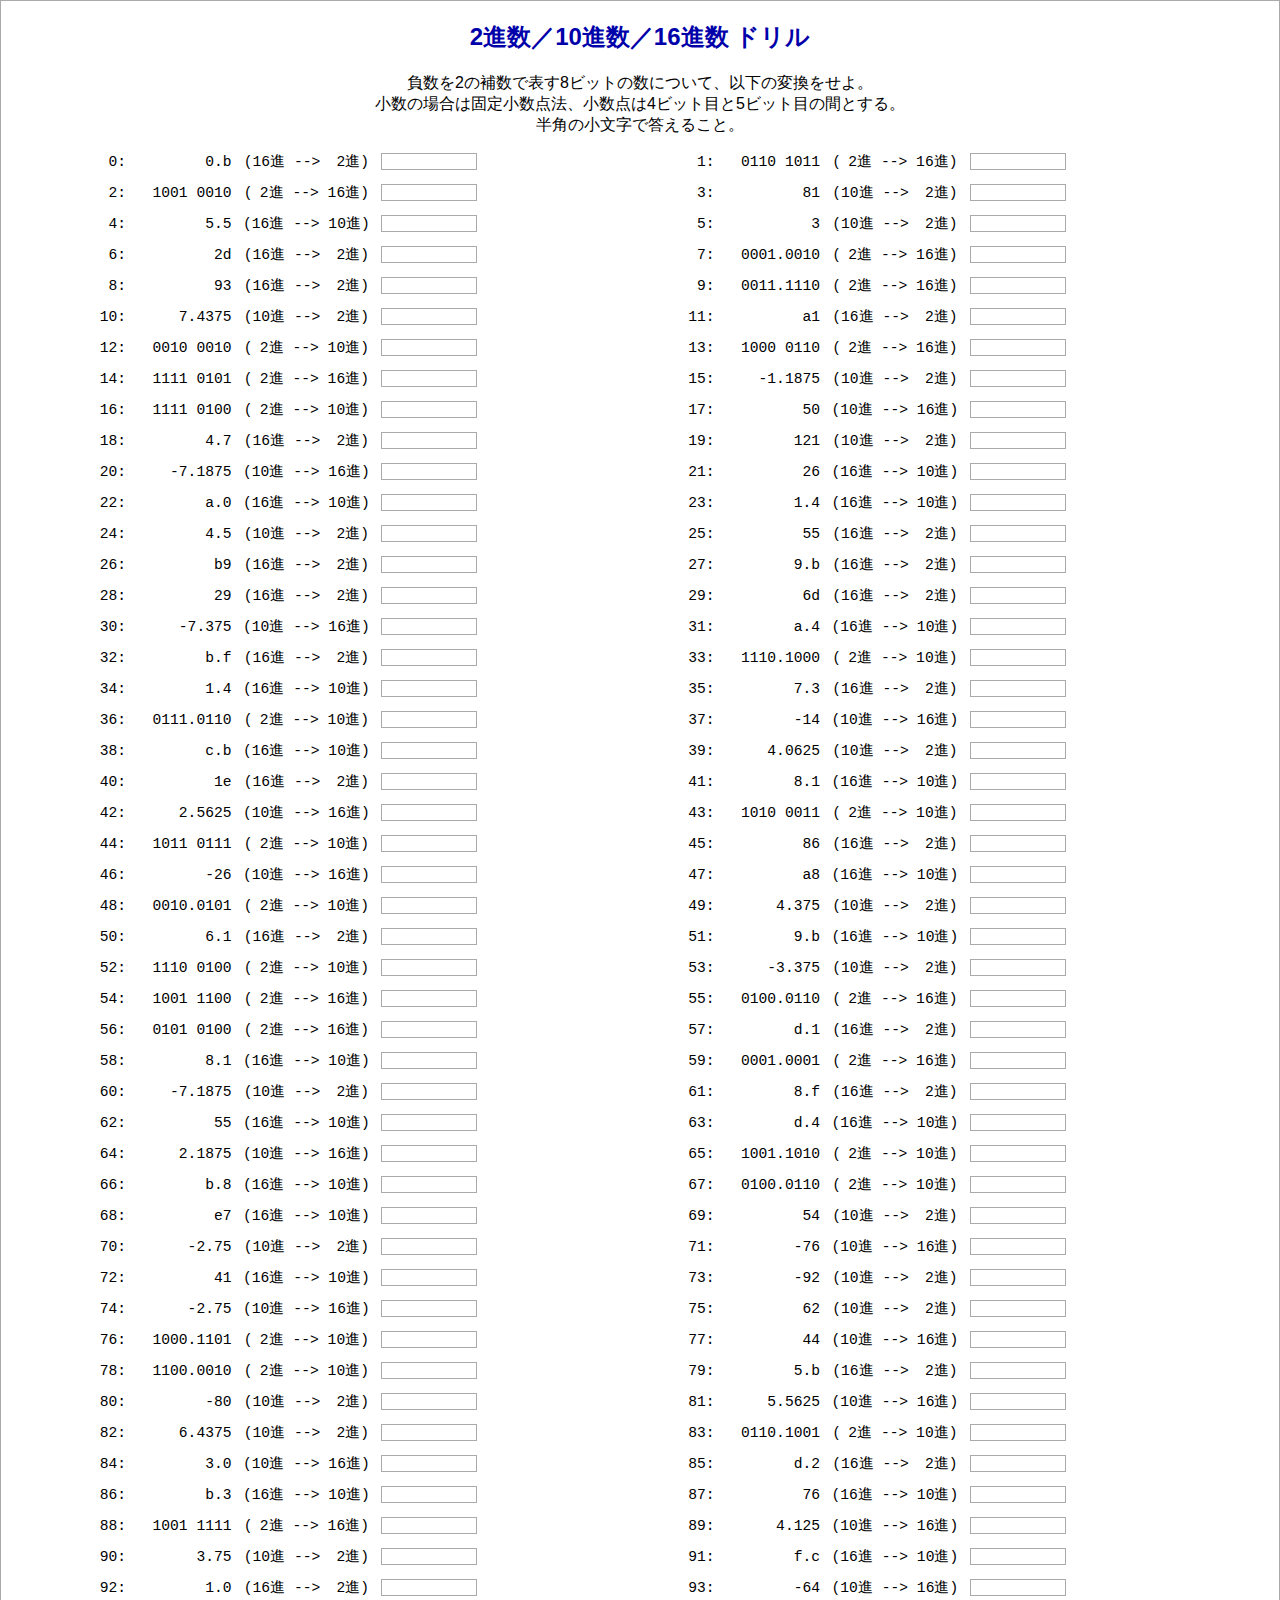
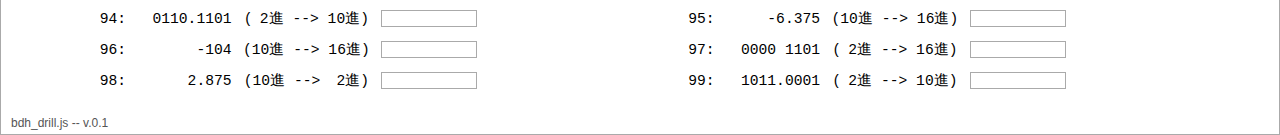
==== docs/index.html @ 520d00c2 "initial commit" ====
<!DOCTYPE html>
<html>
<head>
  <meta http-equiv="X-UA-Compatible" content="IE=edge">
  <title>2進数／10進数／16進数 ドリル</title>
  <meta charset="utf-8">
  <meta name="description" content="2, 10, 16">
  <meta name="author" content="Masamitsu Bando">
  <meta name="apple-mobile-web-app-capable" content="yes">
  <meta name="apple-mobile-web-app-status-bar-style" content="black-translucent">
  <meta name="format-detection" content="telephone=no">
  <!-- <meta name="viewport" content="width=device-width, initial-scale=1, user-scalable=yes"> -->
  <meta name="viewport" content="width=400px, initial-scale=1, user-scalable=yes">
  <link rel="stylesheet" href="style.css">
  <script src="jquery/jquery-1.11.1.min.js"></script>
  <script src="bdh_drill.js"></script>
  <link rel="shortcut icon" href="icon.png">
  <link rel="apple-touch-icon" href="icon.png">
  <link rel="icon" href="icon.png">
</head>
<body>

  <div id="BDH_drill">
    <div id="header">2進数／10進数／16進数 ドリル <span id="printnum"></span></div>
    <div id="headtext">
      負数を2の補数で表す8ビットの数について、以下の変換をせよ。<br>
      小数の場合は固定小数点法、小数点は4ビット目と5ビット目の間とする。<br>
      半角の小文字で答えること。
    </div>
    <div id="question_container"></div>
    <div id="footer"></div>
  </div>

</body>
</html>
---- docs/style.css ----
html, body, div, table, tr, td, span, h1, h2, input {
  margin: 0; padding: 0;
}

html {
  font-size: 12pt;
  overflow-y: scroll;
  background: #fff;
  width: 100%;
  font-family: "Lucida Sans Unicode","メイリオ",Meiryo,"ＭＳ Ｐゴシック",Helvetica,Arial,Verdana,sans-serif;
  -webkit-text-size-adjust: 100%;
  -webkit-tap-highlight-color: rgba(0,0,0,0);
  -webkit-font-smoothing: antialiased;
}


#BDH_drill {
  box-sizing: border-box;
  background: #fff;
  width: 100%;
  padding: 10px 10px 4px 10px;
  margin: 0;
  border: 1px solid #aaa;
}

#header {
  margin: 10px 0 0 0;
  font-size: 18pt;
  text-align: center;
  padding: 0 0 20px 0;
  color: #00a;
  font-weight: bold;
}

#footer {
  margin: 10px 0 0 0;
  font-size: 9pt;
  color: #555;
}

#headtext {
  text-align: center;
}

#question_container {
  box-sizing: border-box;
  width: 100%;
  text-align: center;
  padding: 10px 0;
}

.question {
  display: inline-block;
  font-size: 11pt;
  font-family: monospace;
  box-sizing: border-box;
  width: 61ch;
  padding: 6px 0;
  margin: 0 26px;
}

.qid, .qvar, .qfromto, .qinput, .qans {
  display: inline-block;
  box-sizing: border-box;
}

.qid {
  text-align: right;
  width: 4ch;
}

.qvar {
  text-align: right;
  width: 12ch;
}
.qfromto {
  text-align: center;
  width: 17ch;
}
.qinput {
  text-align: right;
  width: 13ch;
  border: 1px solid #aaa;
  cursor: auto;
}

.qans {
  visibility: hidden;
  width: 14ch;
  text-align: right;
}

.monospace {
  font-family: monospace;
}



#info_container {
  text-align: center;
}
.seikai { color: #f00; font-weight: bold; }
.huseikai { color: #00f; font-weight: bold; }

#submit_button {
  margin: 0 0 0 10px;
  display: inline-block;
  box-sizing: border-box;
  width: 100px; height: 30px; line-height: 30px;
  border: 1px solid #aaa;
  background: #aaf;
  vertical-align: center;
}

#next_button {
  display: inline-block;
  box-sizing: border-box;
  width: 100px; height: 40px; line-height: 40px;
  border: 1px solid #aaa;
  background: #ddd;
  visibility: hidden;
}


.button {
  cursor: pointer;
  text-align: center;
  user-select: none;
  -moz-user-select: none; -o-user-select: none;
  -webkit-user-select: none; -ms-user-select: none;
}

.noselect {
  cursor: default;
  user-select: none;
  -moz-user-select: none; -o-user-select: none;
  -webkit-user-select: none; -ms-user-select: none;
}

.newpage {
  page-break-before: always;
}

@media print {
  #header { margin-top: 0; }
  #footer { display: none; }
  .qans { display: none; }
  .question { margin: 0 4px; width: 53ch; }
}
@page {
  margin: 0.5in 0;
}

@media (max-width: 767px) {
  .question {
    font-size: 9pt;
  }
}
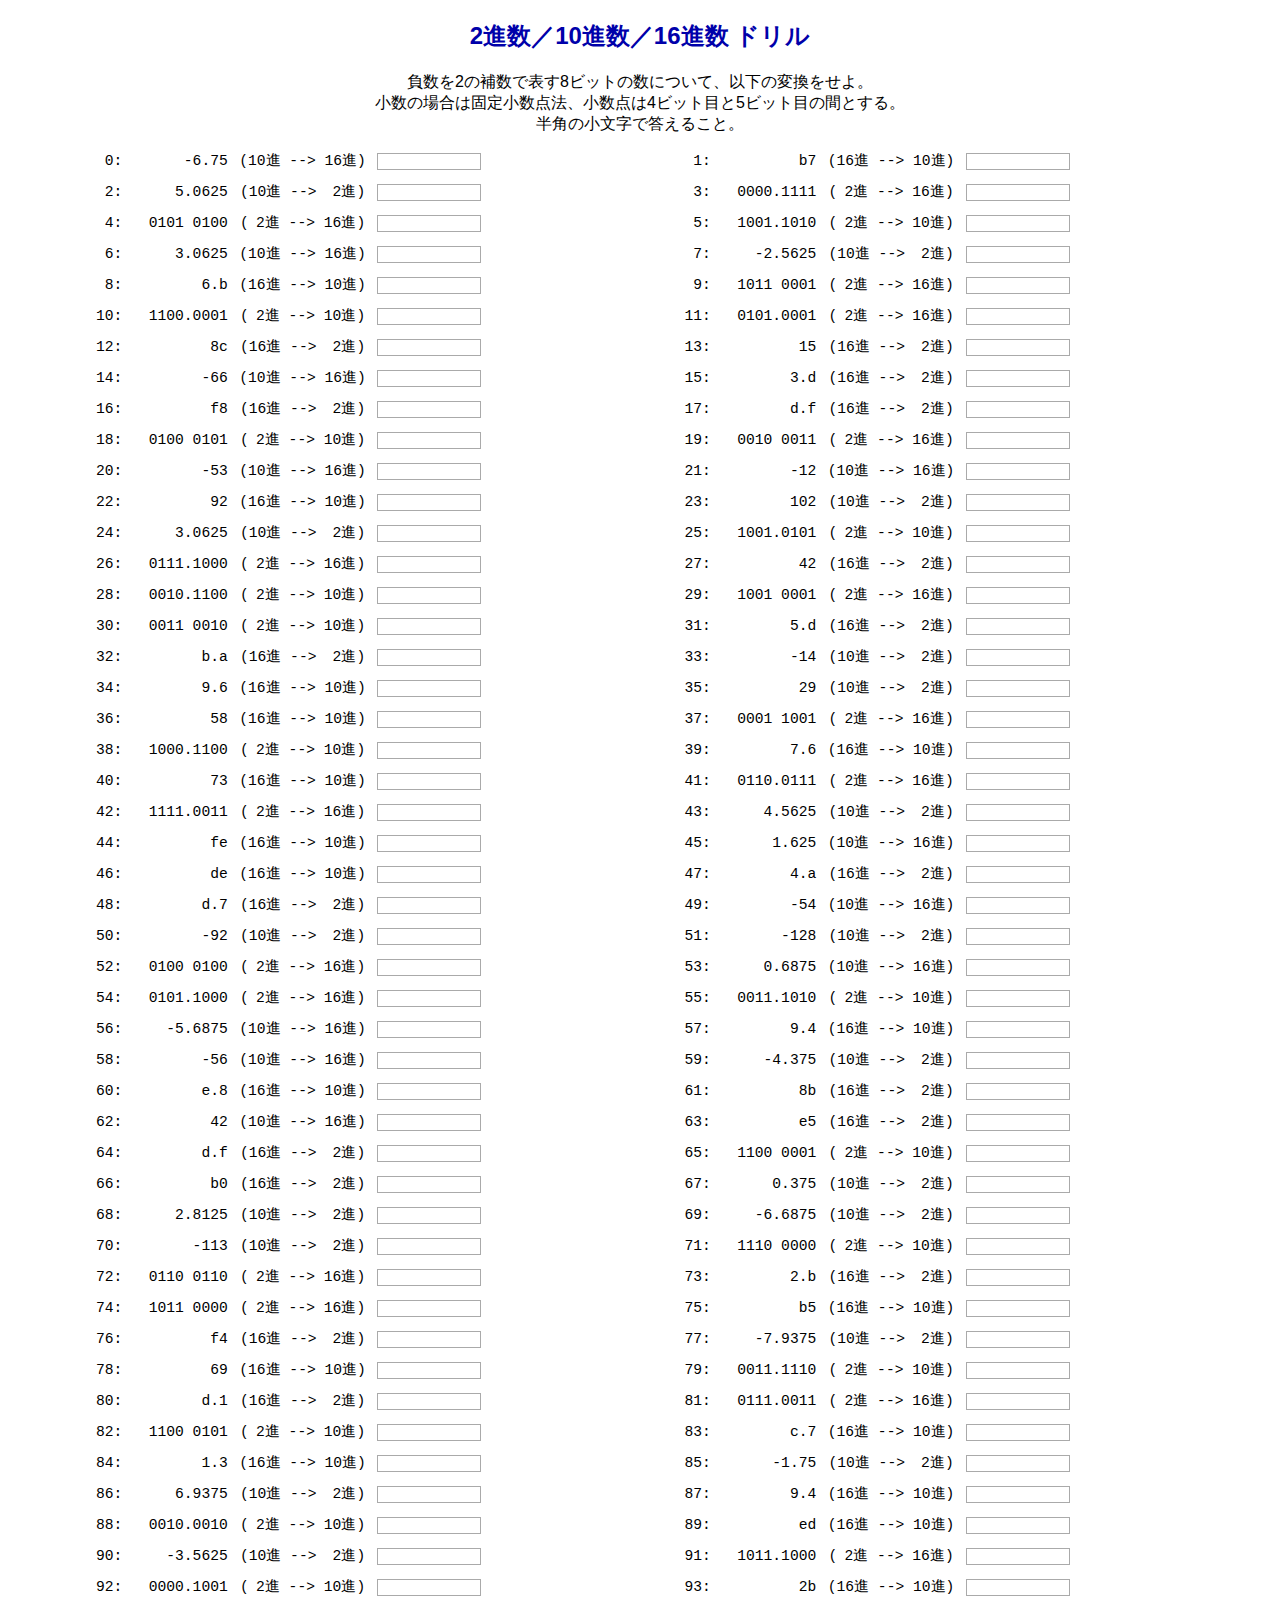
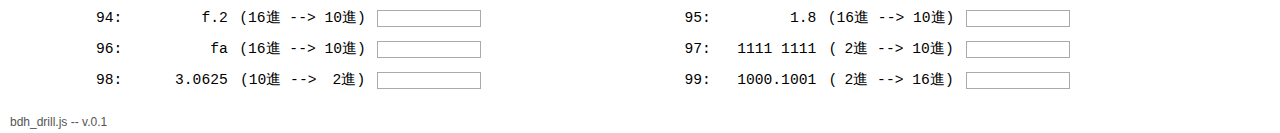
==== commit 0e11d0ca: "initial commit" ====
--- a/docs/index.html
+++ b/docs/index.html
@@ -10,7 +10,7 @@
   <meta name="apple-mobile-web-app-status-bar-style" content="black-translucent">
   <meta name="format-detection" content="telephone=no">
   <!-- <meta name="viewport" content="width=device-width, initial-scale=1, user-scalable=yes"> -->
-  <meta name="viewport" content="width=400px, initial-scale=1, user-scalable=yes">
+  <meta name="viewport" content="width=400px, initial-scale=1, user-scalable=no">
   <link rel="stylesheet" href="style.css">
   <script src="jquery/jquery-1.11.1.min.js"></script>
   <script src="bdh_drill.js"></script>
--- a/docs/style.css
+++ b/docs/style.css
@@ -21,7 +21,7 @@
   width: 100%;
   padding: 10px 10px 4px 10px;
   margin: 0;
-  border: 1px solid #aaa;
+  overflow: hidden;
 }
 
 #header {
@@ -63,6 +63,7 @@
 .qid, .qvar, .qfromto, .qinput, .qans {
   display: inline-block;
   box-sizing: border-box;
+  font-family: monospace;
 }
 
 .qid {
@@ -80,6 +81,7 @@
 }
 .qinput {
   text-align: right;
+  font-family: monospace;
   width: 13ch;
   border: 1px solid #aaa;
   cursor: auto;
@@ -153,7 +155,19 @@
 }
 
 @media (max-width: 767px) {
+  html {
+    font-size: 11pt;
+  }
+  #header {
+   font-size: 14pt;
+  }
+ .qans { display: none; }
   .question {
-    font-size: 9pt;
+    display: block;
+   text-align: left;
+   margin: 0 2px;
+    /* width: 52ch; */
+    width: 100%;
+    font-size: 10pt;
   }
 }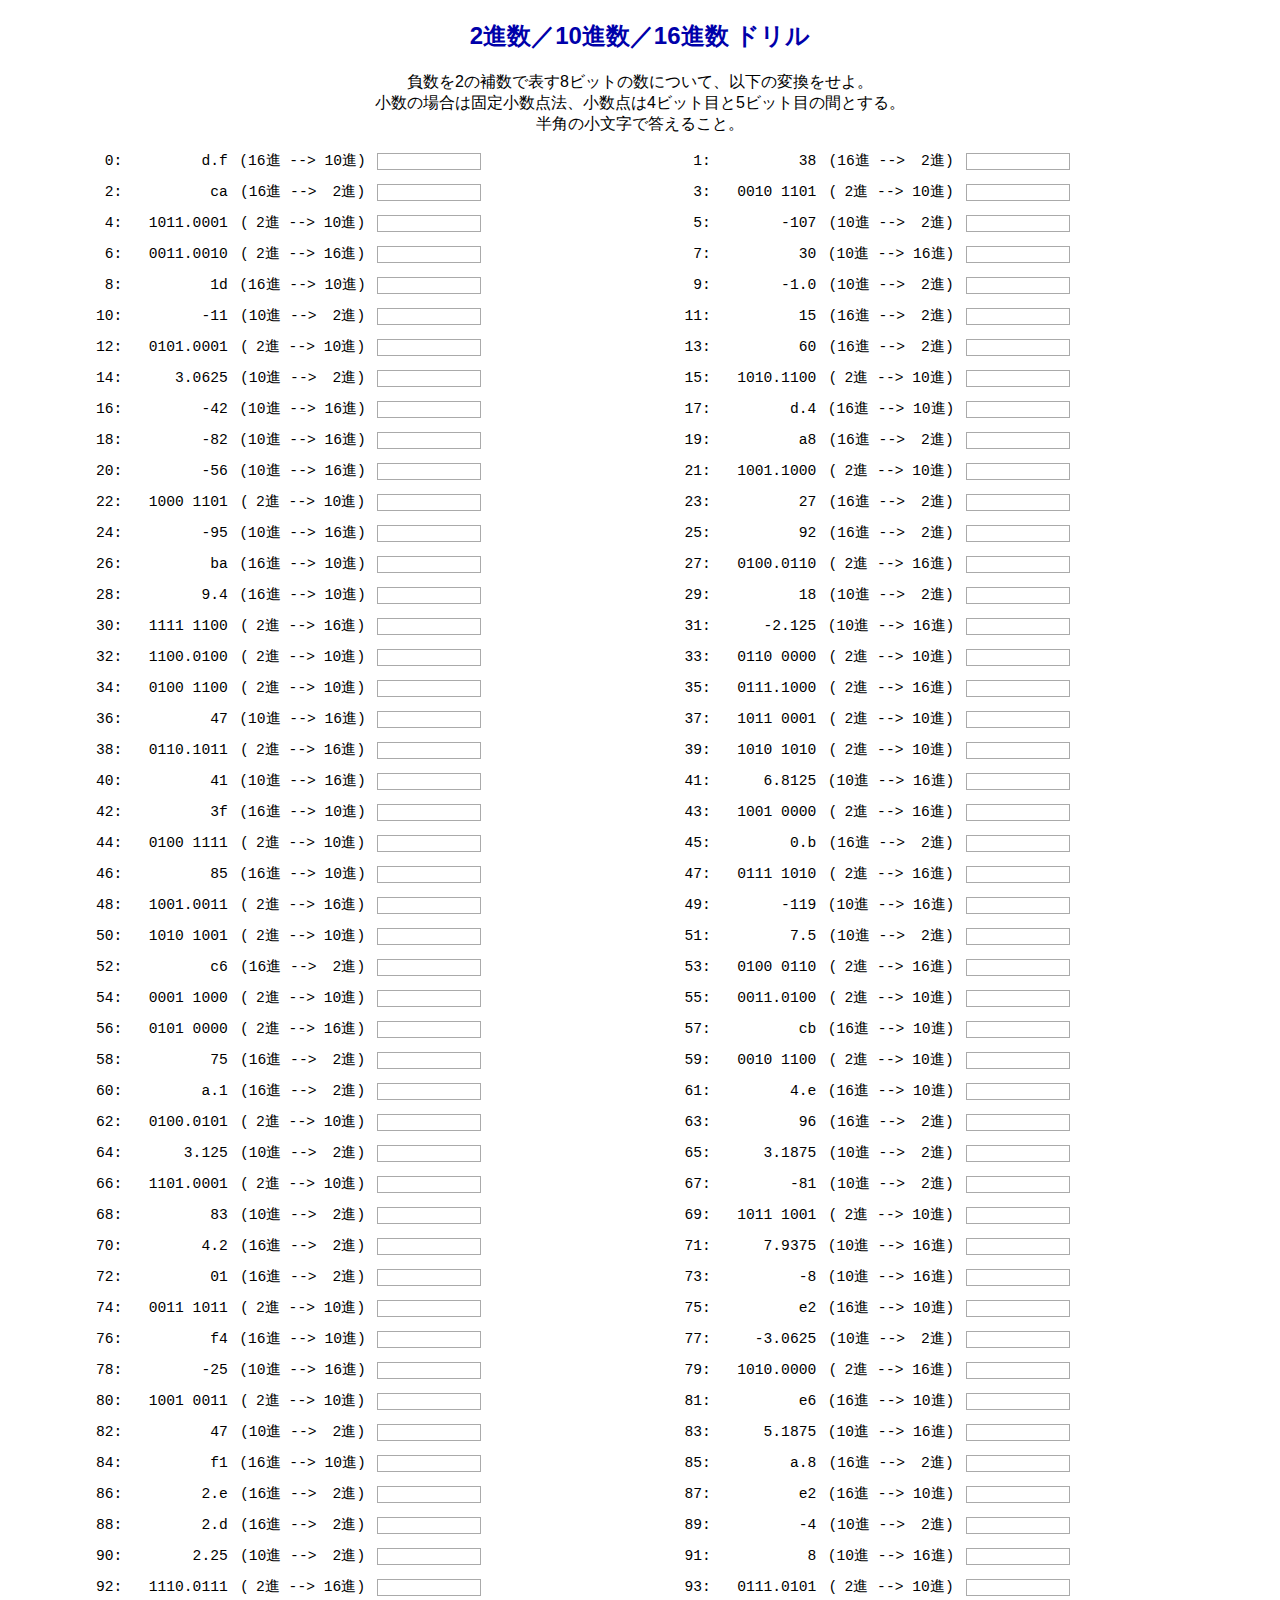
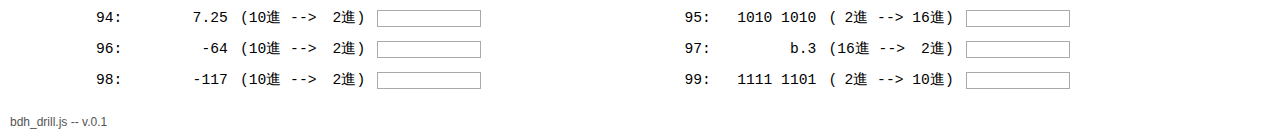
==== commit 283c8249: "initial commit" ====
--- a/docs/index.html
+++ b/docs/index.html
@@ -10,7 +10,7 @@
   <meta name="apple-mobile-web-app-status-bar-style" content="black-translucent">
   <meta name="format-detection" content="telephone=no">
   <!-- <meta name="viewport" content="width=device-width, initial-scale=1, user-scalable=yes"> -->
-  <meta name="viewport" content="width=400px, initial-scale=1, user-scalable=no">
+  <meta name="viewport" content="width=400px, initial-scale=1, minimum-scale=1, maximum-scale=1, user-scalable=no">
   <link rel="stylesheet" href="style.css">
   <script src="jquery/jquery-1.11.1.min.js"></script>
   <script src="bdh_drill.js"></script>
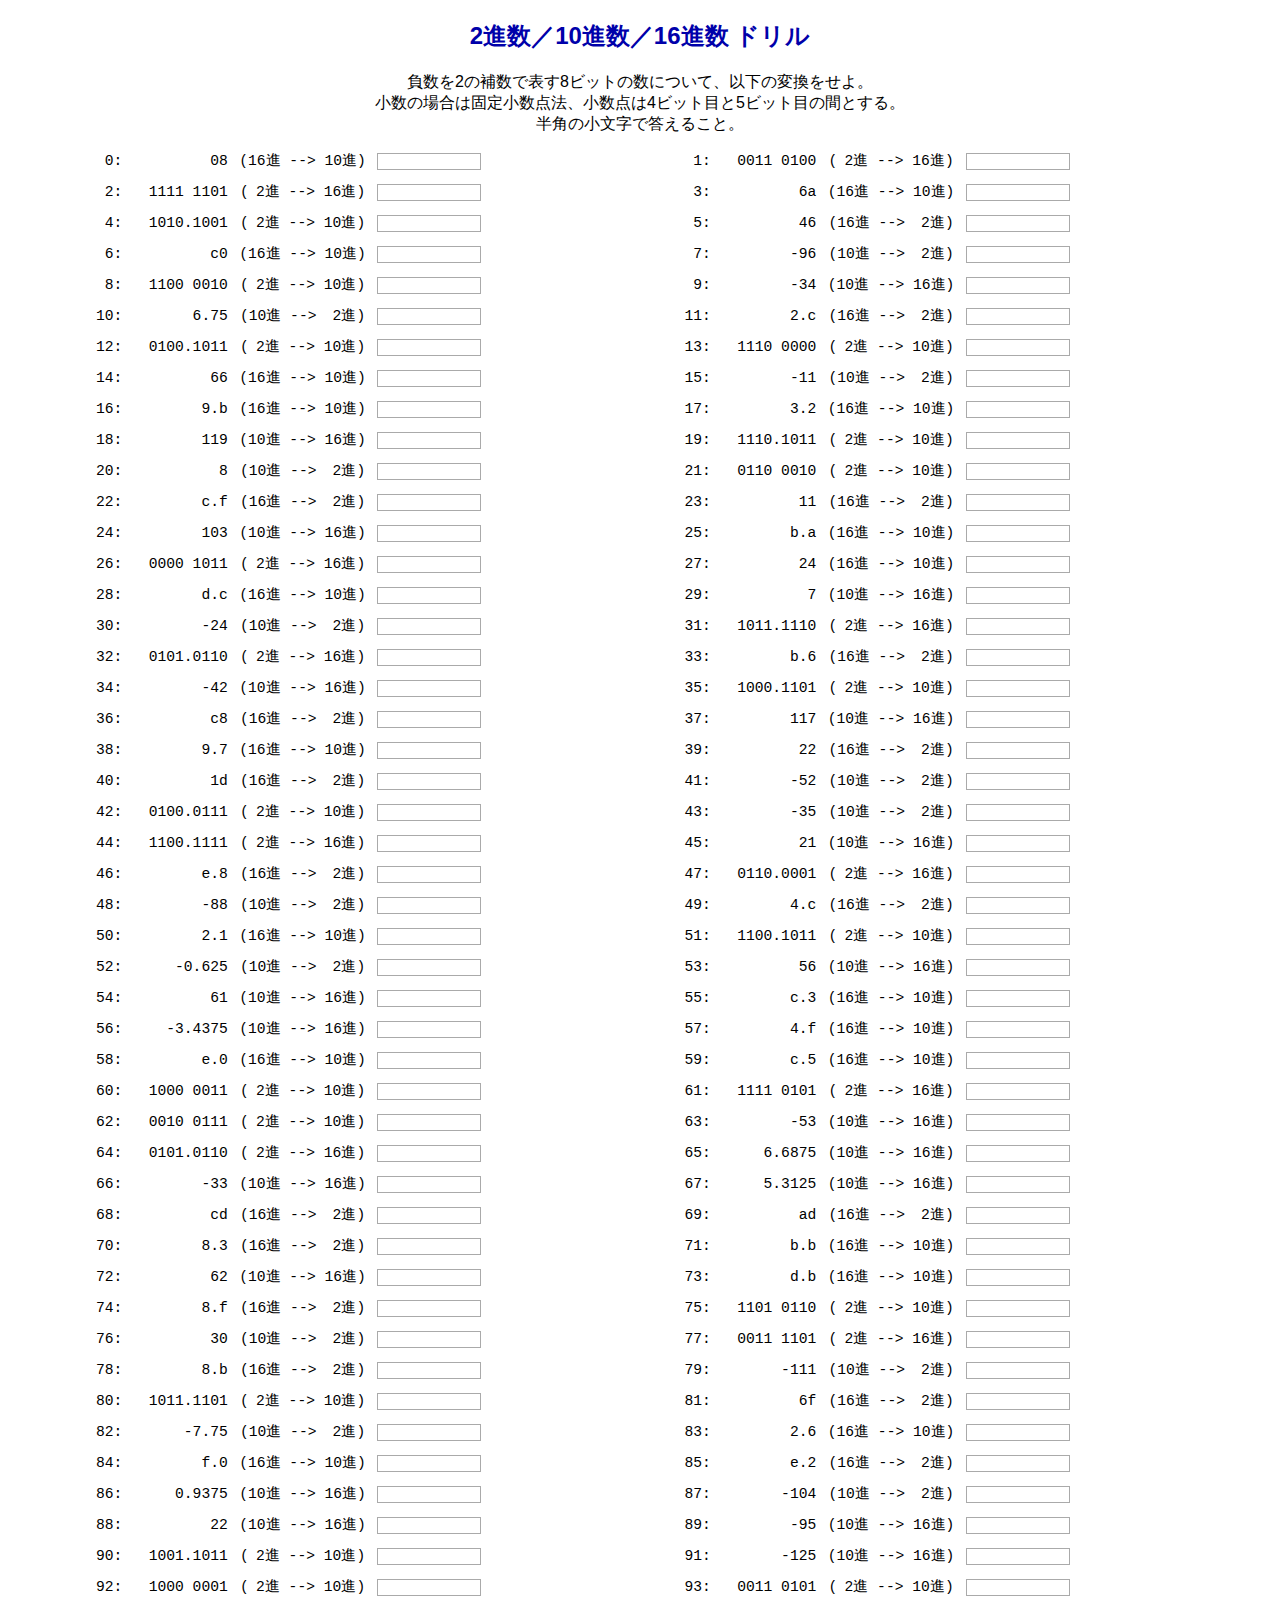
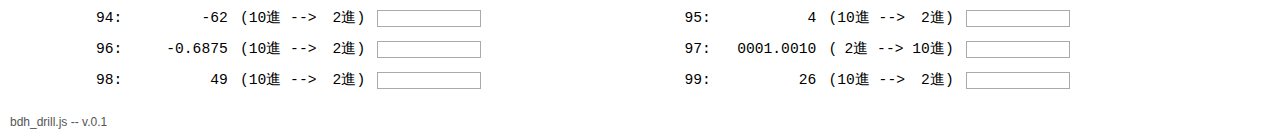
==== commit 62af84e8: "initial commit" ====
--- a/docs/index.html
+++ b/docs/index.html
@@ -10,7 +10,7 @@
   <meta name="apple-mobile-web-app-status-bar-style" content="black-translucent">
   <meta name="format-detection" content="telephone=no">
   <!-- <meta name="viewport" content="width=device-width, initial-scale=1, user-scalable=yes"> -->
-  <meta name="viewport" content="width=400px, initial-scale=1, minimum-scale=1, maximum-scale=1, user-scalable=no">
+  <meta name="viewport" content="width=400px, initial-scale=1.0, minimum-scale=1.0, maximum-scale=1.0, user-scalable=no">
   <link rel="stylesheet" href="style.css">
   <script src="jquery/jquery-1.11.1.min.js"></script>
   <script src="bdh_drill.js"></script>
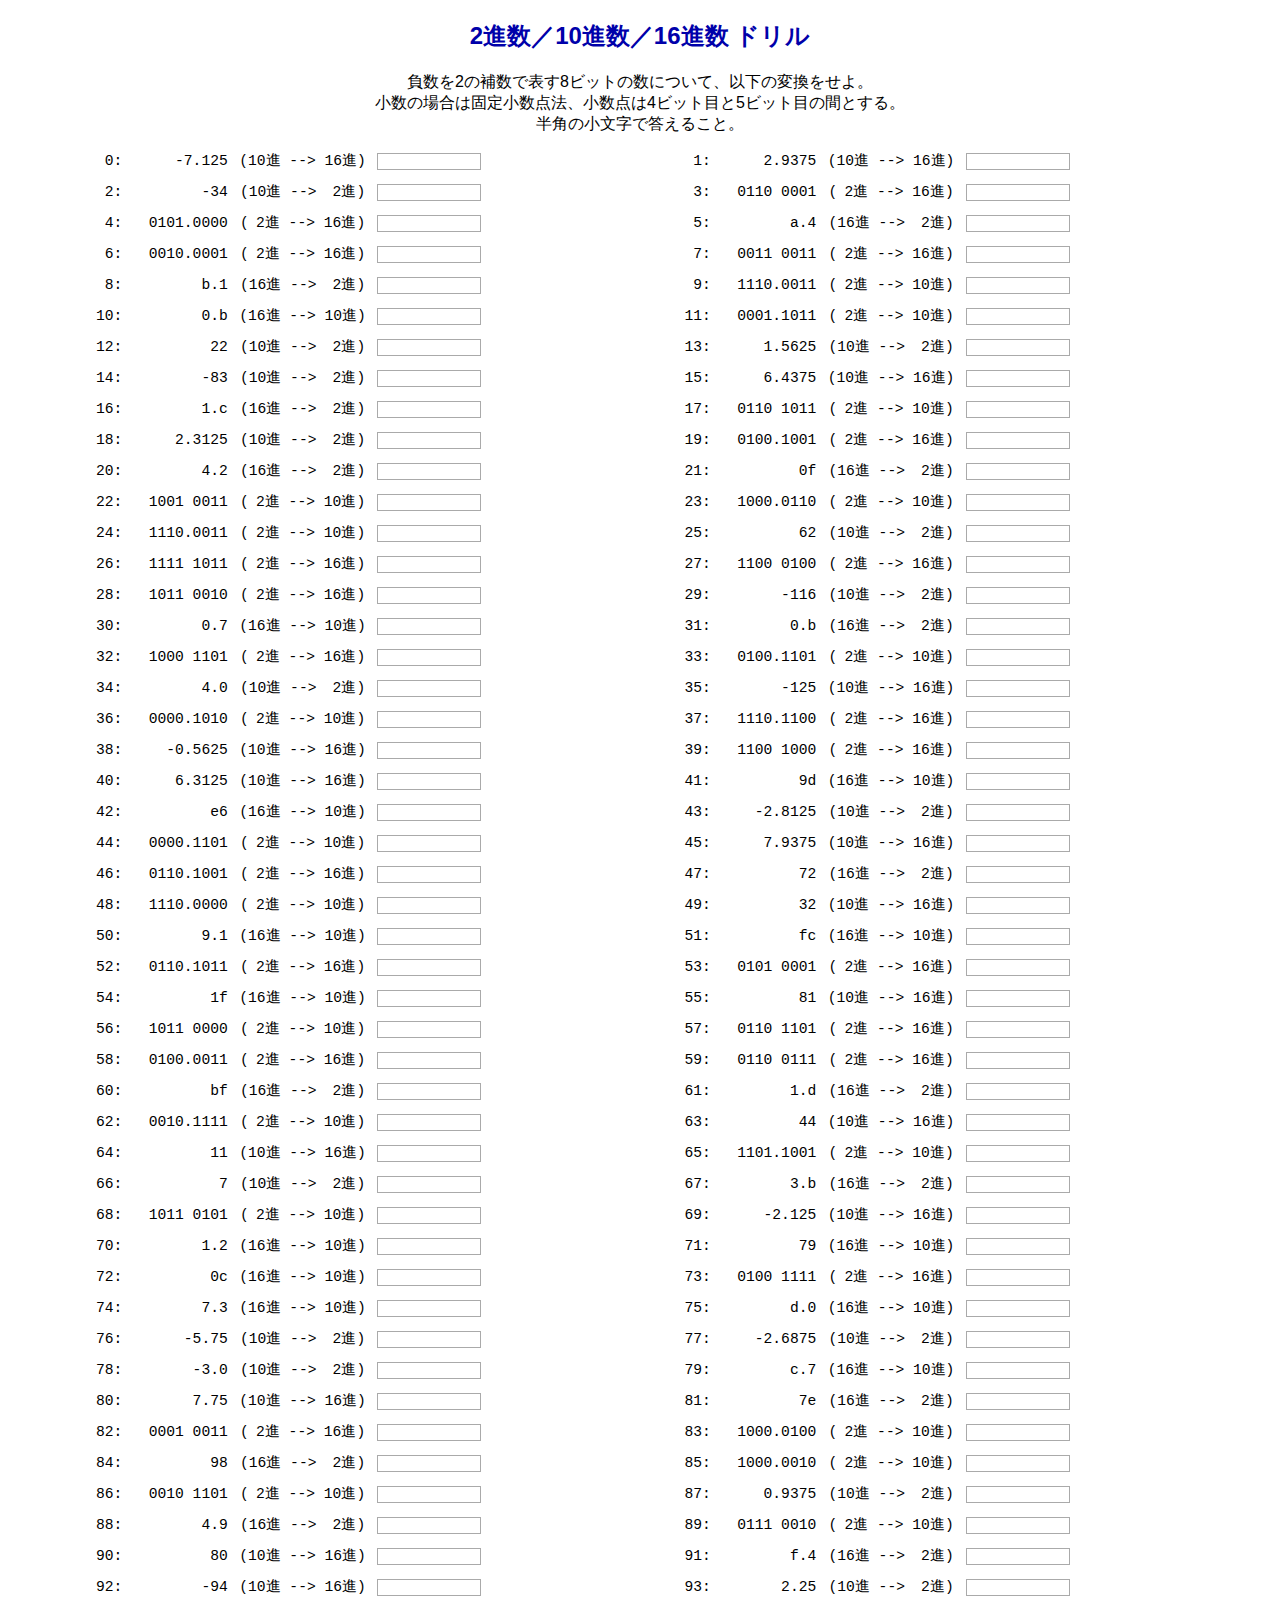
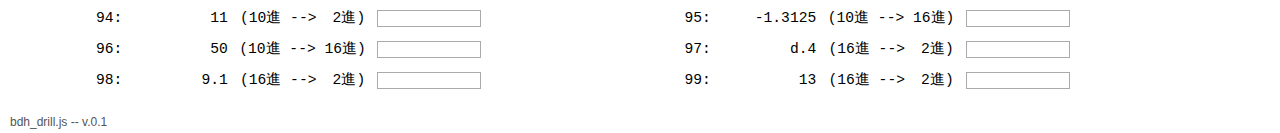
==== commit 99f30089: "initial commit" ====
--- a/docs/index.html
+++ b/docs/index.html
@@ -9,8 +9,8 @@
   <meta name="apple-mobile-web-app-capable" content="yes">
   <meta name="apple-mobile-web-app-status-bar-style" content="black-translucent">
   <meta name="format-detection" content="telephone=no">
-  <!-- <meta name="viewport" content="width=device-width, initial-scale=1, user-scalable=yes"> -->
-  <meta name="viewport" content="width=400px, initial-scale=1.0, minimum-scale=1.0, maximum-scale=1.0, user-scalable=no">
+  <meta name="viewport" content="width=device-width, initial-scale=1">
+  <!-- <meta name="viewport" content="width=400px, initial-scale=1.0, minimum-scale=1.0, maximum-scale=1.0, user-scalable=no"> -->
   <link rel="stylesheet" href="style.css">
   <script src="jquery/jquery-1.11.1.min.js"></script>
   <script src="bdh_drill.js"></script>
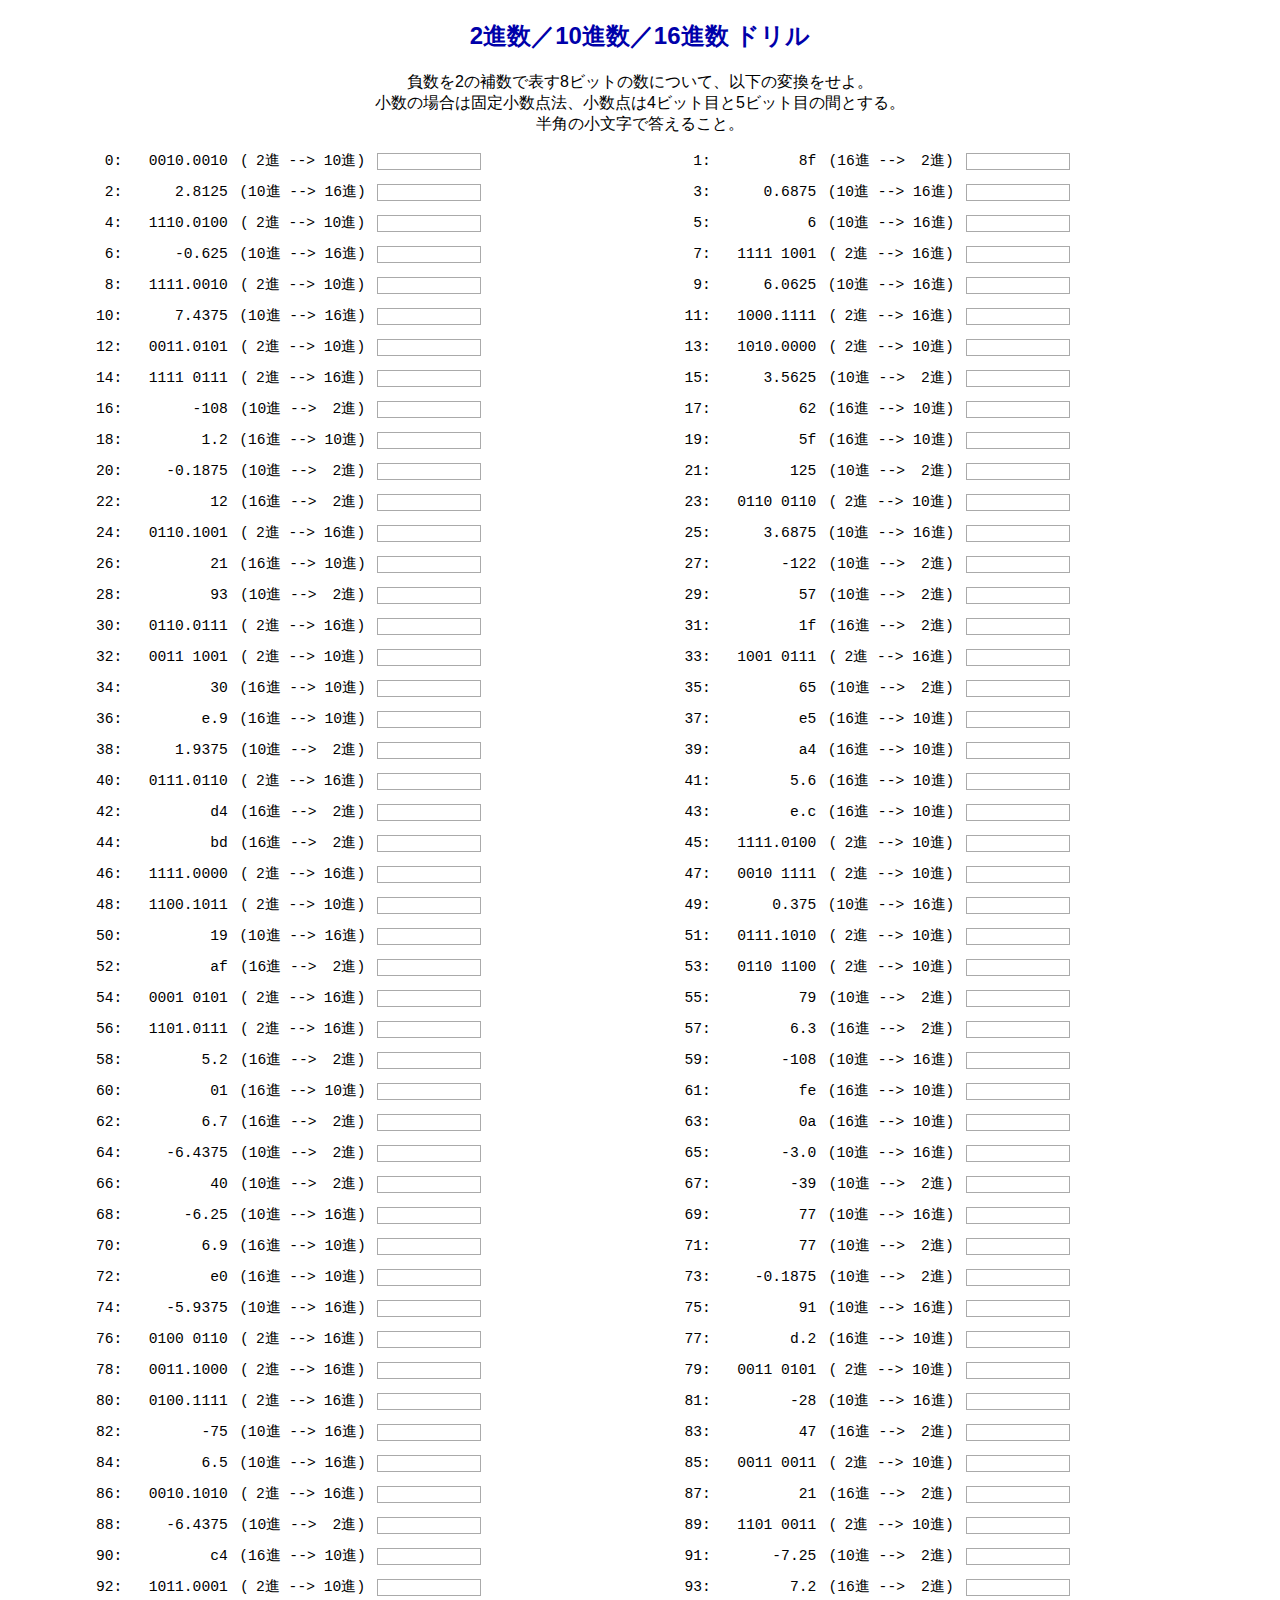
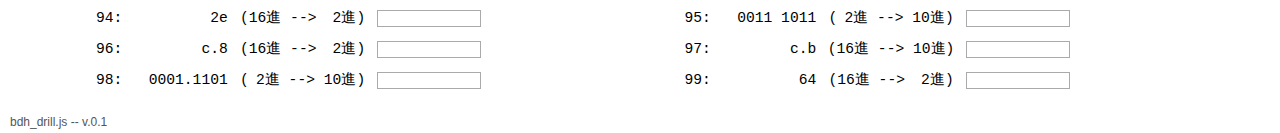
==== commit 603791f8: "initial commit" ====
--- a/docs/index.html
+++ b/docs/index.html
@@ -9,7 +9,8 @@
   <meta name="apple-mobile-web-app-capable" content="yes">
   <meta name="apple-mobile-web-app-status-bar-style" content="black-translucent">
   <meta name="format-detection" content="telephone=no">
-  <meta name="viewport" content="width=device-width, initial-scale=1">
+  <!-- <meta name="viewport" content="width=device-width, initial-scale=1"> -->
+  <meta name="viewport" content="width=400px, initial-scale=1">
   <!-- <meta name="viewport" content="width=400px, initial-scale=1.0, minimum-scale=1.0, maximum-scale=1.0, user-scalable=no"> -->
   <link rel="stylesheet" href="style.css">
   <script src="jquery/jquery-1.11.1.min.js"></script>
--- a/docs/style.css
+++ b/docs/style.css
@@ -164,10 +164,13 @@
  .qans { display: none; }
   .question {
     display: block;
-   text-align: left;
-   margin: 0 2px;
+    text-align: left;
+    margin: 0 2px;
     /* width: 52ch; */
     width: 100%;
-    font-size: 10pt;
+    font-size: 12px;
+  }
+  .qinput {
+    font-size: 16px;
   }
 }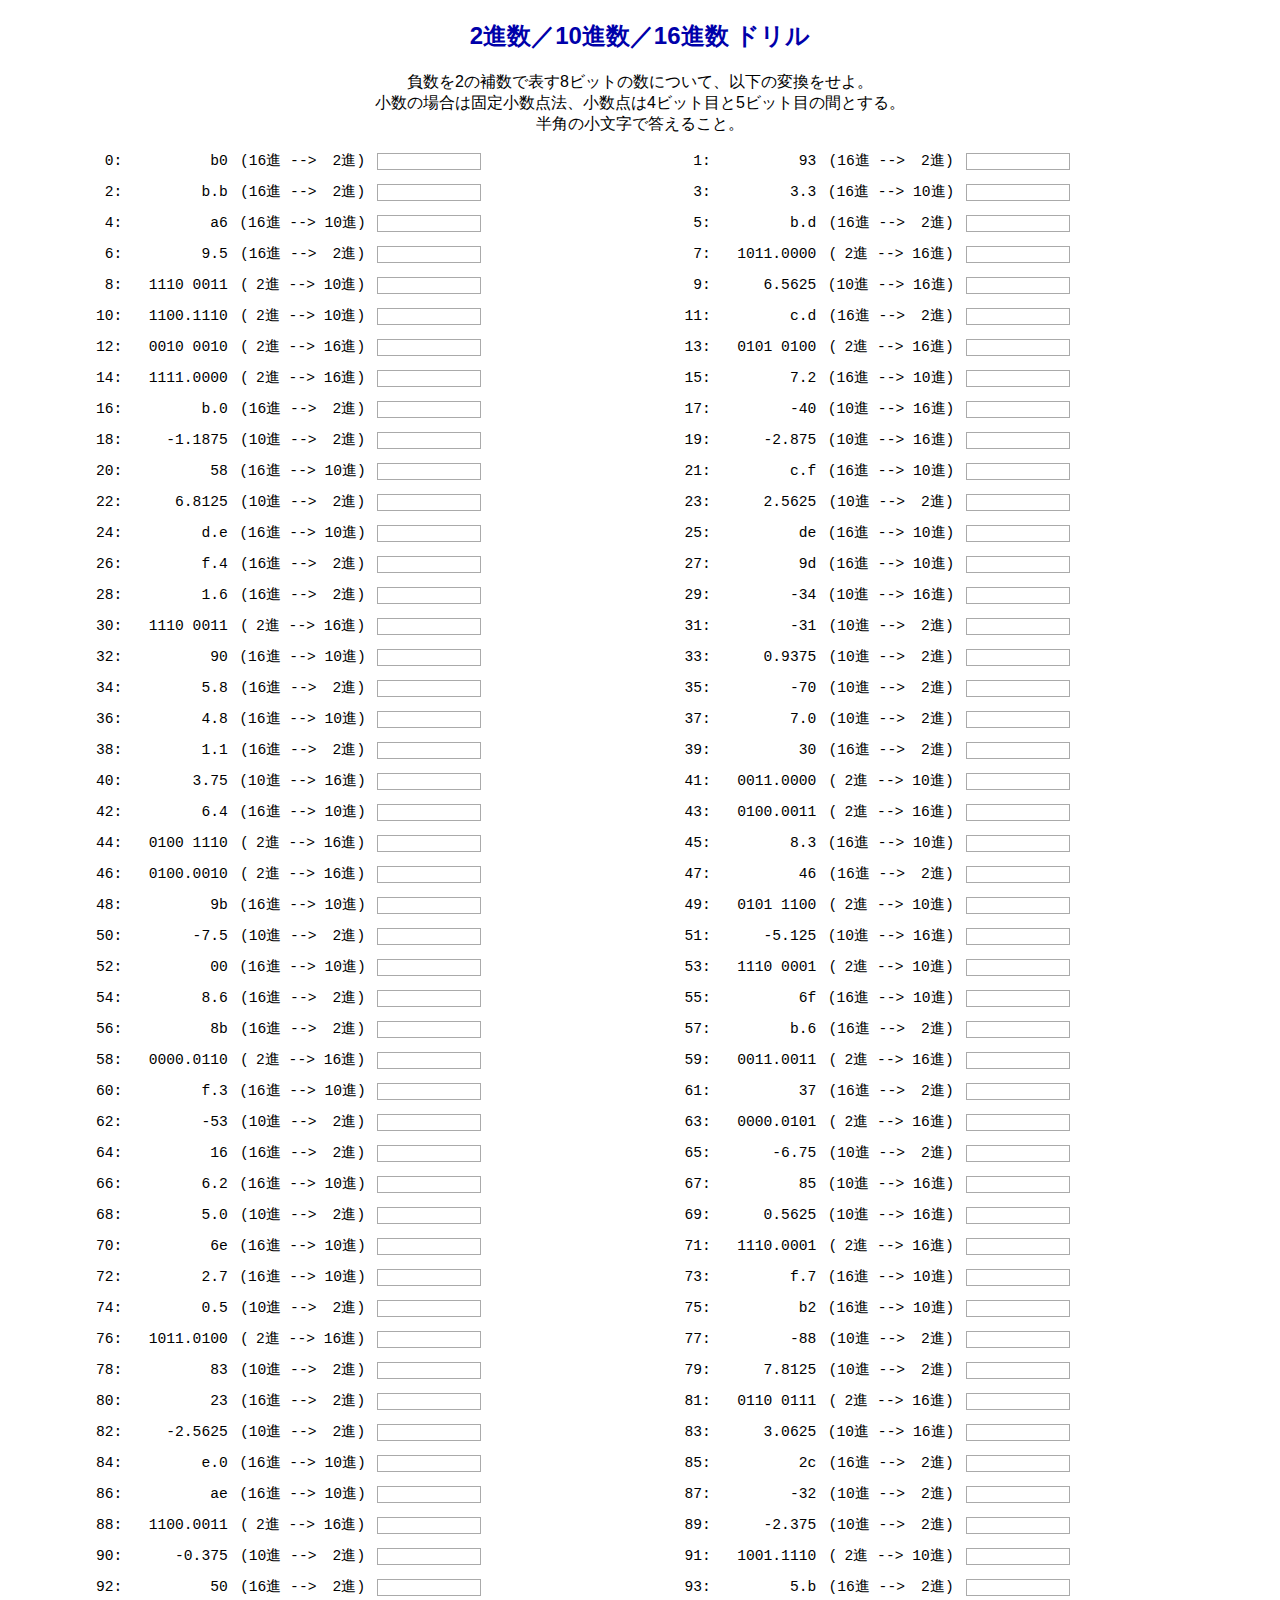
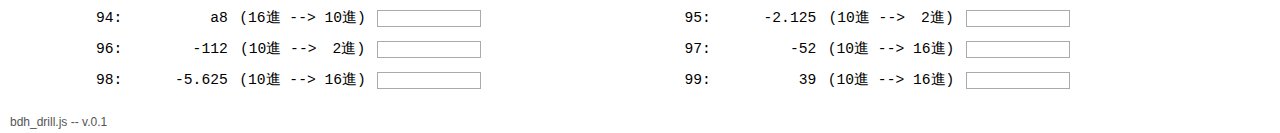
==== commit 0747b24e: "initial commit" ====
--- a/docs/index.html
+++ b/docs/index.html
@@ -10,7 +10,7 @@
   <meta name="apple-mobile-web-app-status-bar-style" content="black-translucent">
   <meta name="format-detection" content="telephone=no">
   <!-- <meta name="viewport" content="width=device-width, initial-scale=1"> -->
-  <meta name="viewport" content="width=400px, initial-scale=1">
+  <meta name="viewport" content="width=460px, initial-scale=1">
   <!-- <meta name="viewport" content="width=400px, initial-scale=1.0, minimum-scale=1.0, maximum-scale=1.0, user-scalable=no"> -->
   <link rel="stylesheet" href="style.css">
   <script src="jquery/jquery-1.11.1.min.js"></script>
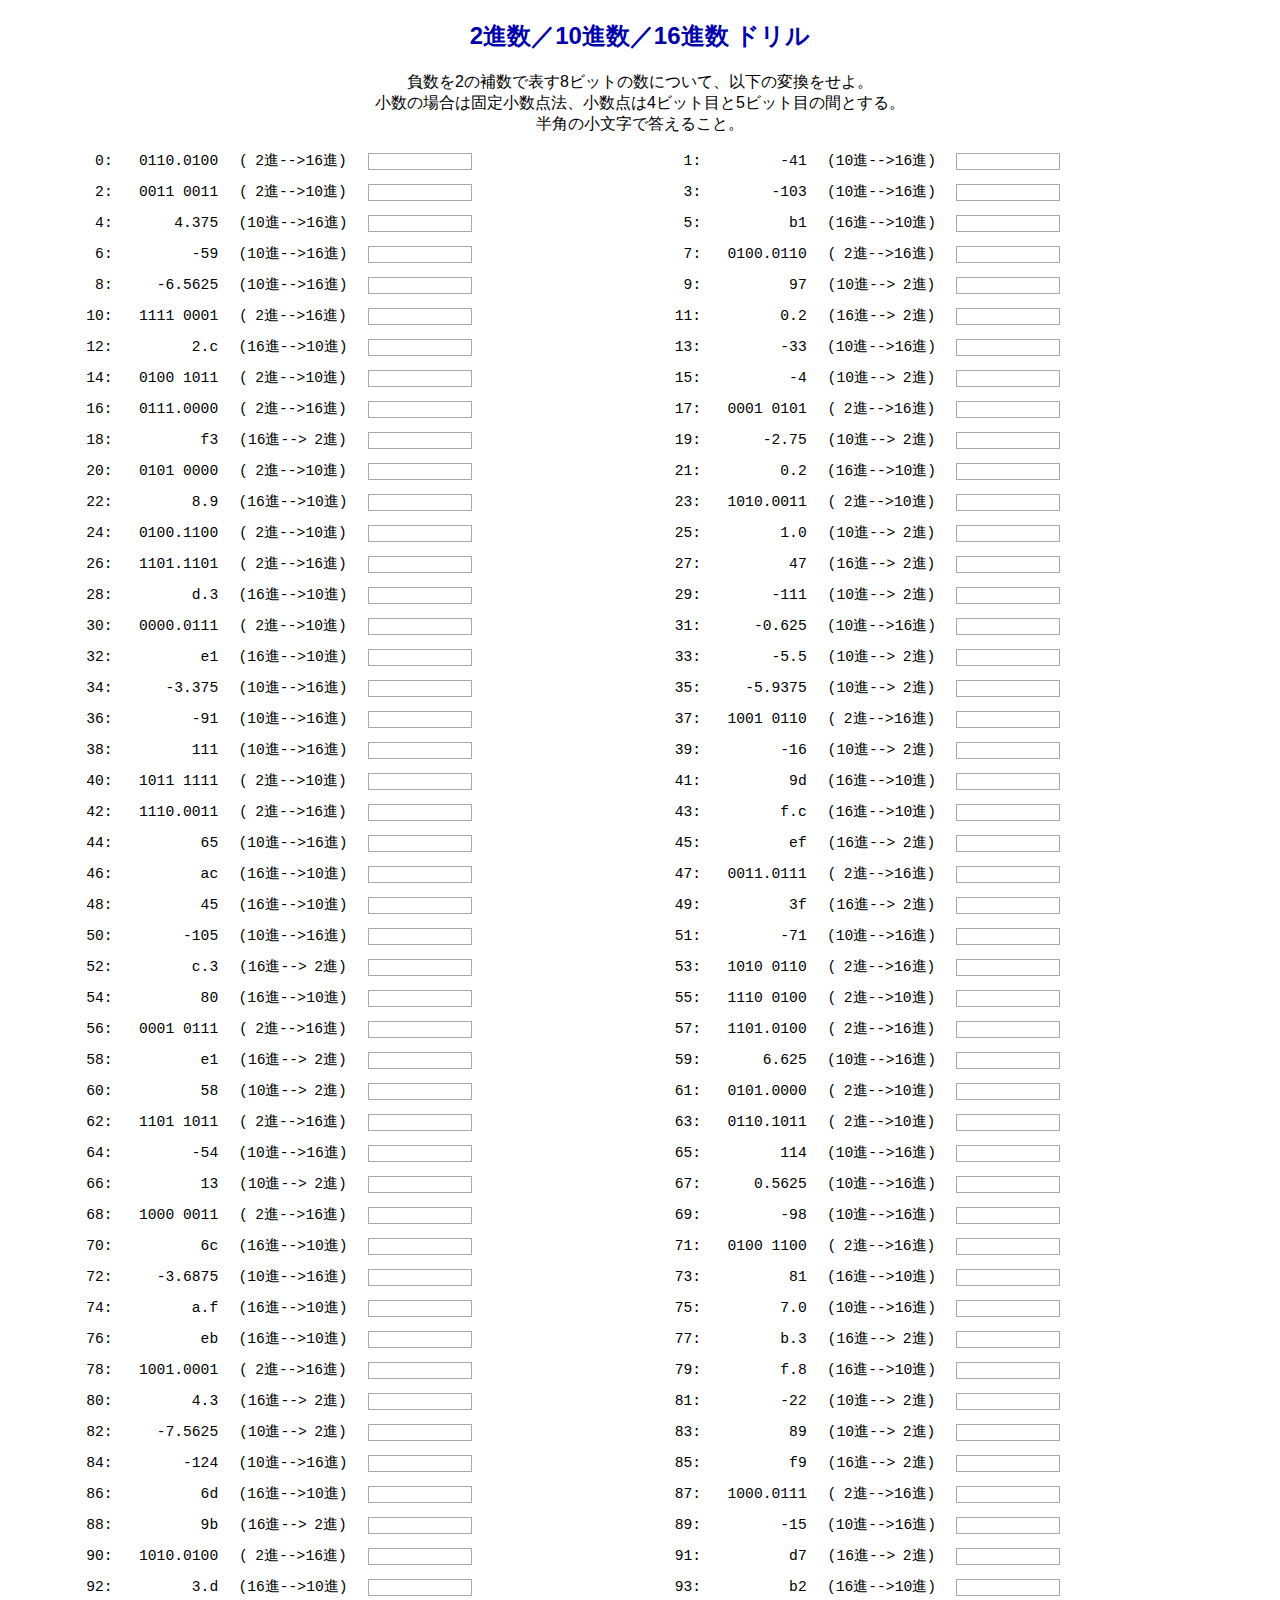
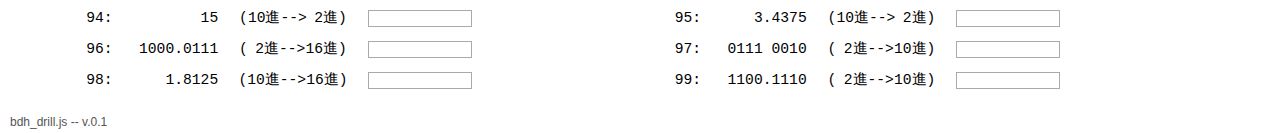
==== commit 27d33d0d: "initial commit" ====
--- a/docs/index.html
+++ b/docs/index.html
@@ -9,8 +9,7 @@
   <meta name="apple-mobile-web-app-capable" content="yes">
   <meta name="apple-mobile-web-app-status-bar-style" content="black-translucent">
   <meta name="format-detection" content="telephone=no">
-  <!-- <meta name="viewport" content="width=device-width, initial-scale=1"> -->
-  <meta name="viewport" content="width=460px, initial-scale=1">
+  <meta name="viewport" content="width=device-width, initial-scale=1">
   <!-- <meta name="viewport" content="width=400px, initial-scale=1.0, minimum-scale=1.0, maximum-scale=1.0, user-scalable=no"> -->
   <link rel="stylesheet" href="style.css">
   <script src="jquery/jquery-1.11.1.min.js"></script>
--- a/docs/style.css
+++ b/docs/style.css
@@ -3,7 +3,7 @@
   margin: 0; padding: 0;
 }
 
-html {
+html, body {
   font-size: 12pt;
   overflow-y: scroll;
   background: #fff;
@@ -53,6 +53,7 @@
 .question {
   display: inline-block;
   font-size: 11pt;
+  text-align: left;
   font-family: monospace;
   box-sizing: border-box;
   width: 61ch;
@@ -164,7 +165,6 @@
  .qans { display: none; }
   .question {
     display: block;
-    text-align: left;
     margin: 0 2px;
     /* width: 52ch; */
     width: 100%;
